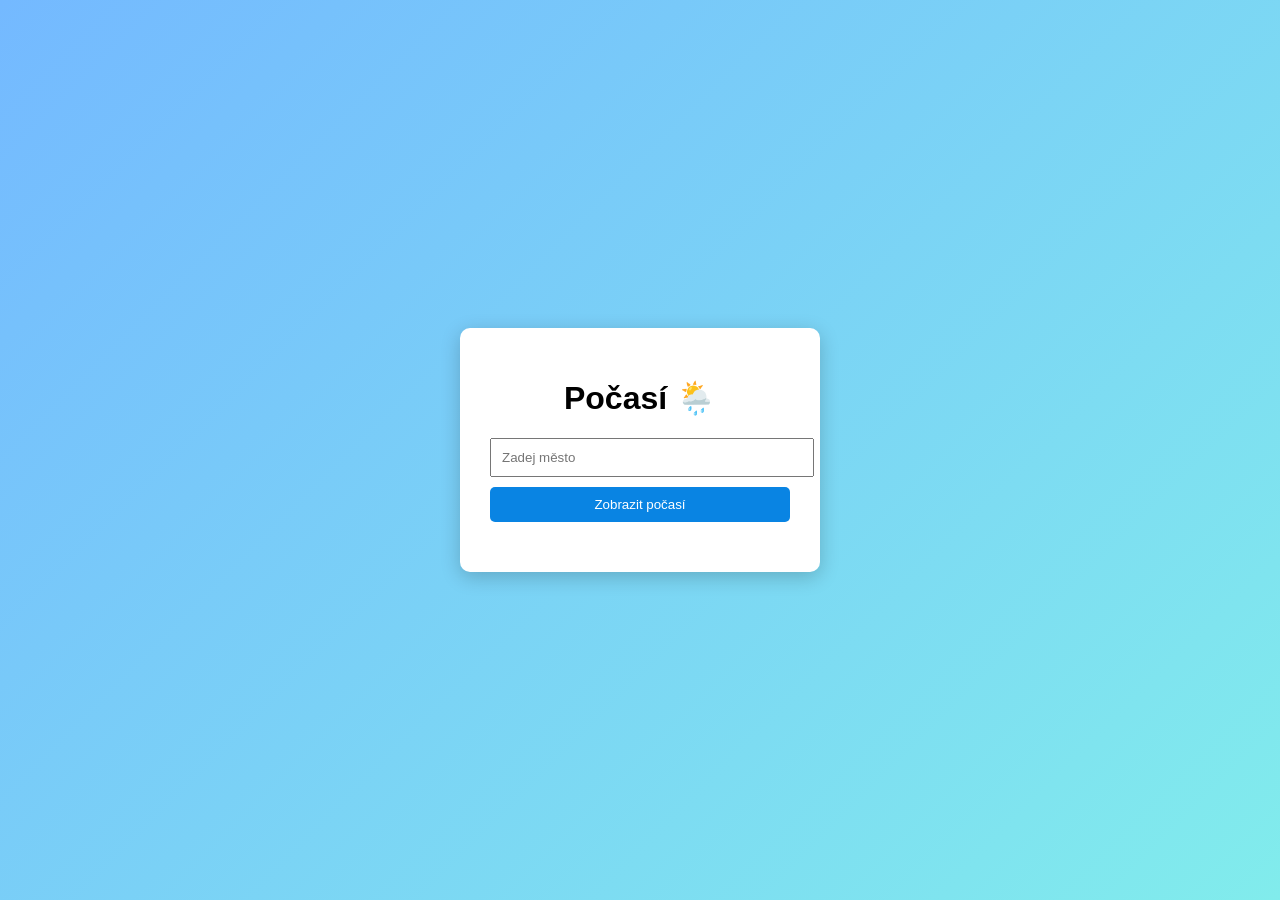
==== index.html @ 854a3d0b "Add files via upload" ====
<!DOCTYPE html>
<html lang="cs">
<head>
  <meta charset="UTF-8">
  <title>Počasí</title>
  <link rel="stylesheet" href="style.css">
</head>
<body>

  <div class="container">
    <h1>Počasí 🌦️</h1>

    <input type="text" id="city" placeholder="Zadej město">
    <button onclick="getWeather()">Zobrazit počasí</button>

    <div id="weather" class="weather"></div>
  </div>

  <script src="script.js"></script>
</body>
</html>
---- style.css ----
body {
  font-family: Arial, sans-serif;
  background: linear-gradient(135deg, #74b9ff, #81ecec);
  height: 100vh;
  display: flex;
  justify-content: center;
  align-items: center;
  margin: 0;
}

.container {
  background: white;
  padding: 30px;
  border-radius: 10px;
  width: 300px;
  text-align: center;
  box-shadow: 0 5px 20px rgba(0,0,0,0.2);
}

input {
  width: 100%;
  padding: 10px;
  margin-bottom: 10px;
}

button {
  padding: 10px;
  width: 100%;
  background: #0984e3;
  color: white;
  border: none;
  cursor: pointer;
  border-radius: 5px;
}

button:hover {
  background: #0652dd;
}

.weather {
  margin-top: 20px;
  font-size: 18px;
}
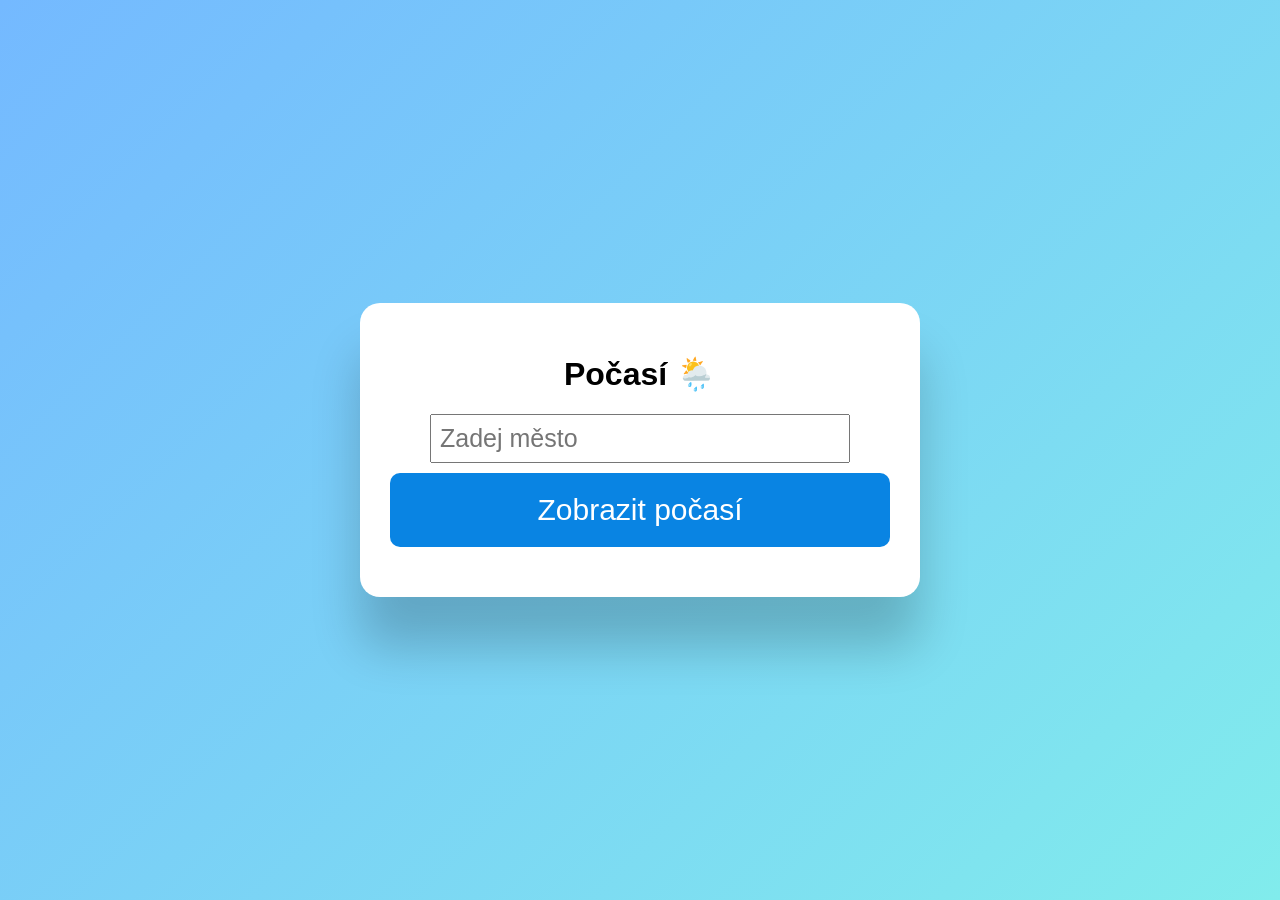
==== commit 17b22573: "Add files via upload" ====
--- a/index.html
+++ b/index.html
@@ -15,6 +15,8 @@
 
     <div id="weather" class="weather"></div>
   </div>
+  <div id="hourly" class="forecast"></div>
+  <div id="daily" class="forecast"></div>
 
   <script src="script.js"></script>
 </body>
--- a/style.css
+++ b/style.css
@@ -11,33 +11,85 @@
 .container {
   background: white;
   padding: 30px;
-  border-radius: 10px;
-  width: 300px;
+  border-radius: 20px;
+  width: 500px;
   text-align: center;
-  box-shadow: 0 5px 20px rgba(0,0,0,0.2);
+  box-shadow: 0 50px 50px rgba(0,0,0,0.2);
 }
 
 input {
-  width: 100%;
-  padding: 10px;
+  width: 80%;
+  padding: 8px;
   margin-bottom: 10px;
+  font-size: 25px;
 }
 
 button {
-  padding: 10px;
+  padding: 20px;
   width: 100%;
   background: #0984e3;
   color: white;
   border: none;
   cursor: pointer;
-  border-radius: 5px;
+  border-radius: 10px;
+  font-size: 30px;
 }
-
+/* Button hover zvetsit a zmensit */
 button:hover {
   background: #0652dd;
+  transform: scale(1.1);
+  animation: hoverEffect 0.3s forwards;
 }
 
 .weather {
   margin-top: 20px;
-  font-size: 18px;
+  font-size: 30px;
 }
+body.day {
+  background: linear-gradient(135deg, #74b9ff, #81ecec);
+  color: #000;
+}
+
+body.night {
+  background: linear-gradient(135deg, #2c3e50, #0a3d62);
+  color: #fff;
+}
+
+body.night .container {
+  background: #1e272e;
+}
+
+body.day .container {
+  background: #ffffff;
+}
+.weather hr {
+  margin: 15px 0;
+  opacity: 0.3;
+}
+@keyframes hoverEffect {
+  0% {
+    transform: scale(1);
+  }
+  100% {
+    transform: scale(1.1);
+  }
+}
+.forecast {
+  margin-top: 20px;
+  font-size: 14px;
+}
+
+.forecast h3 {
+  margin-bottom: 10px;
+}
+
+.forecast-item {
+  display: flex;
+  justify-content: space-between;
+  align-items: center;
+  margin-bottom: 6px;
+}
+
+.forecast-item img {
+  width: 40px;
+}
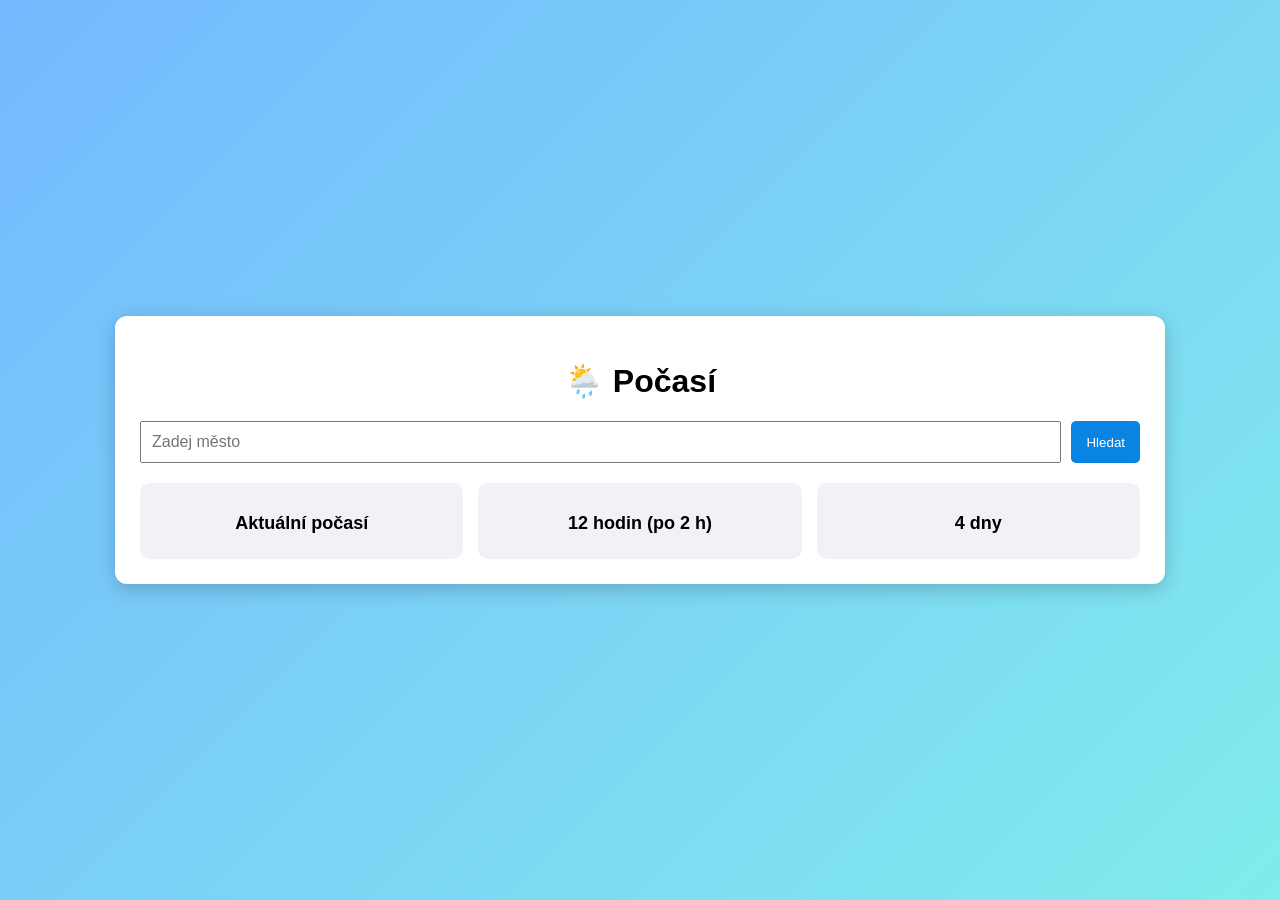
==== commit 3949a454: "Add files via upload" ====
--- a/index.html
+++ b/index.html
@@ -2,21 +2,40 @@
 <html lang="cs">
 <head>
   <meta charset="UTF-8">
-  <title>Počasí</title>
+  <title>Počasí App</title>
   <link rel="stylesheet" href="style.css">
 </head>
 <body>
 
   <div class="container">
-    <h1>Počasí 🌦️</h1>
 
-    <input type="text" id="city" placeholder="Zadej město">
-    <button onclick="getWeather()">Zobrazit počasí</button>
+    <h1>🌦️ Počasí</h1>
 
-    <div id="weather" class="weather"></div>
+    <div class="search">
+      <input type="text" id="city" placeholder="Zadej město">
+      <button onclick="getWeather()">Hledat</button>
+    </div>
+
+    <div class="panels">
+
+      <div class="panel" id="current">
+        <h2>Aktuální počasí</h2>
+        <div class="content"></div>
+      </div>
+
+      <div class="panel" id="hourly">
+        <h2>12 hodin (po 2 h)</h2>
+        <div class="content"></div>
+      </div>
+
+      <div class="panel" id="daily">
+        <h2>4 dny</h2>
+        <div class="content"></div>
+      </div>
+
+    </div>
+
   </div>
-  <div id="hourly" class="forecast"></div>
-  <div id="daily" class="forecast"></div>
 
   <script src="script.js"></script>
 </body>
--- a/style.css
+++ b/style.css
@@ -1,95 +1,95 @@
 body {
   font-family: Arial, sans-serif;
   background: linear-gradient(135deg, #74b9ff, #81ecec);
-  height: 100vh;
+  margin: 0;
+  min-height: 100vh;
   display: flex;
   justify-content: center;
   align-items: center;
-  margin: 0;
 }
 
 .container {
   background: white;
-  padding: 30px;
-  border-radius: 20px;
-  width: 500px;
-  text-align: center;
-  box-shadow: 0 50px 50px rgba(0,0,0,0.2);
+  padding: 25px;
+  border-radius: 12px;
+  width: 90%;
+  max-width: 1000px;
+  box-shadow: 0 5px 20px rgba(0,0,0,0.2);
 }
 
-input {
-  width: 80%;
-  padding: 8px;
-  margin-bottom: 10px;
-  font-size: 25px;
+h1 {
+  text-align: center;
 }
 
-button {
-  padding: 20px;
-  width: 100%;
+.search {
+  display: flex;
+  gap: 10px;
+  margin-bottom: 20px;
+}
+
+.search input {
+  flex: 1;
+  padding: 10px;
+  font-size: 16px;
+}
+
+.search button {
+  padding: 10px 15px;
   background: #0984e3;
   color: white;
   border: none;
   cursor: pointer;
-  border-radius: 10px;
-  font-size: 30px;
-}
-/* Button hover zvetsit a zmensit */
-button:hover {
-  background: #0652dd;
-  transform: scale(1.1);
-  animation: hoverEffect 0.3s forwards;
+  border-radius: 5px;
 }
 
-.weather {
-  margin-top: 20px;
-  font-size: 30px;
-}
-body.day {
-  background: linear-gradient(135deg, #74b9ff, #81ecec);
-  color: #000;
+.search button:hover {
+  background: #0652dd;
 }
 
-body.night {
-  background: linear-gradient(135deg, #2c3e50, #0a3d62);
-  color: #fff;
+/* 3 panely */
+.panels {
+  display: grid;
+  grid-template-columns: repeat(3, 1fr);
+  gap: 15px;
 }
 
-body.night .container {
-  background: #1e272e;
+/* Jeden panel */
+.panel {
+  background: #f1f2f6;
+  border-radius: 10px;
+  padding: 15px;
 }
 
-body.day .container {
-  background: #ffffff;
-}
-.weather hr {
-  margin: 15px 0;
-  opacity: 0.3;
-}
-@keyframes hoverEffect {
-  0% {
-    transform: scale(1);
-  }
-  100% {
-    transform: scale(1.1);
-  }
-}
-.forecast {
-  margin-top: 20px;
-  font-size: 14px;
-}
-
-.forecast h3 {
+.panel h2 {
+  text-align: center;
+  font-size: 18px;
   margin-bottom: 10px;
 }
 
-.forecast-item {
+.content {
+  display: flex;
+  flex-direction: column;
+  gap: 8px;
+}
+
+/* Kartičky */
+.card {
+  background: white;
+  border-radius: 8px;
+  padding: 8px 10px;
   display: flex;
   justify-content: space-between;
   align-items: center;
-  margin-bottom: 6px;
+  box-shadow: 0 2px 5px rgba(0,0,0,0.1);
 }
 
-.forecast-item img {
-  width: 40px;
+.card img {
+  width: 35px;
 }
+
+/* Responsivní – mobil */
+@media (max-width: 800px) {
+  .panels {
+    grid-template-columns: 1fr;
+  }
+}
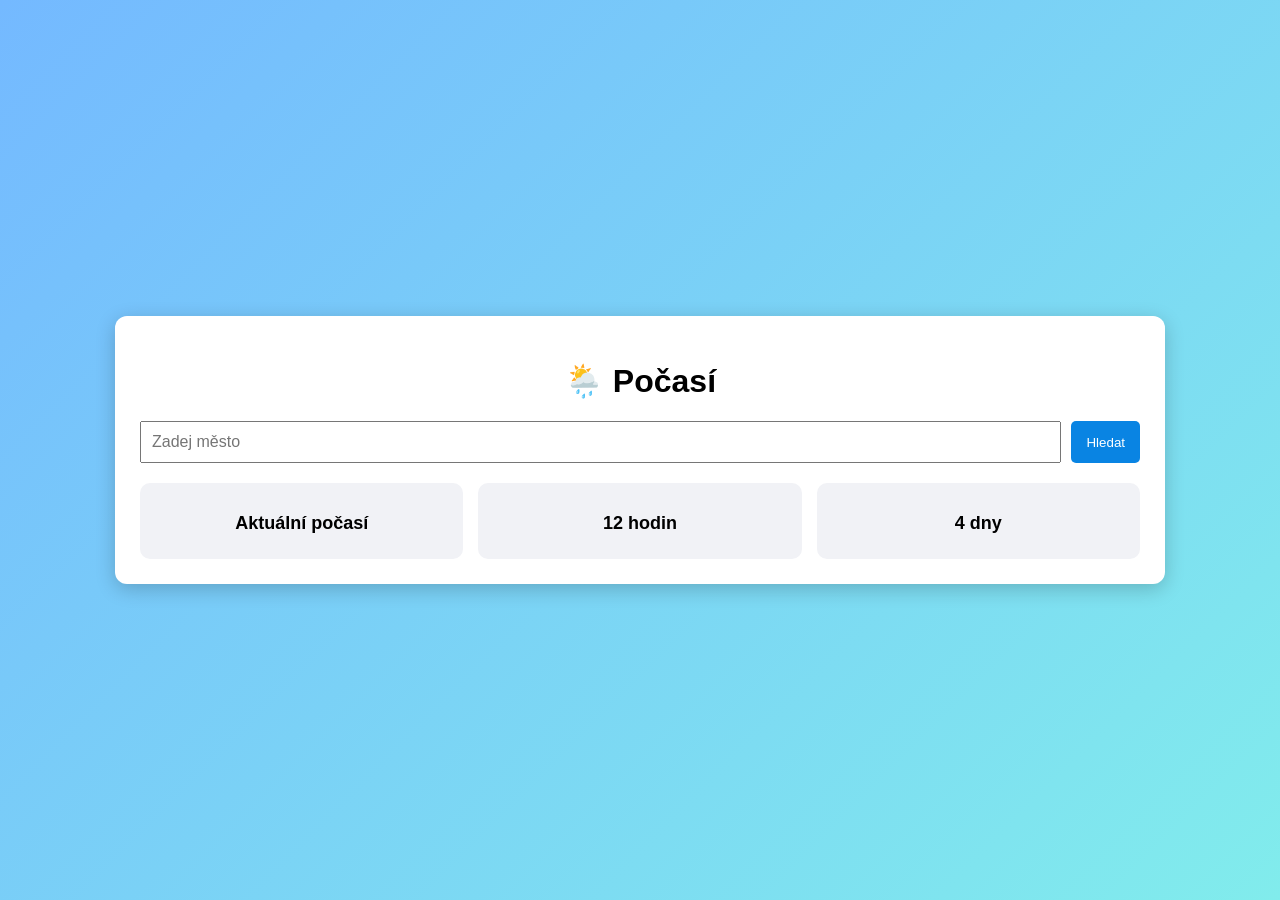
==== commit 2cd1086e: "Add files via upload" ====
--- a/index.html
+++ b/index.html
@@ -24,7 +24,7 @@
       </div>
 
       <div class="panel" id="hourly">
-        <h2>12 hodin (po 2 h)</h2>
+        <h2>12 hodin</h2>
         <div class="content"></div>
       </div>
 
--- a/style.css
+++ b/style.css
@@ -87,9 +87,14 @@
   width: 35px;
 }
 
-/* Responsivní – mobil */
-@media (max-width: 800px) {
-  .panels {
-    grid-template-columns: 1fr;
-  }
+.panels {
+  display: grid;
+  grid-template-columns: repeat(3, 1fr);
+  gap: 15px;
 }
+
+#current .card {
+  font-size: 15px;
+  justify-content: center;
+  text-align: center;
+}
